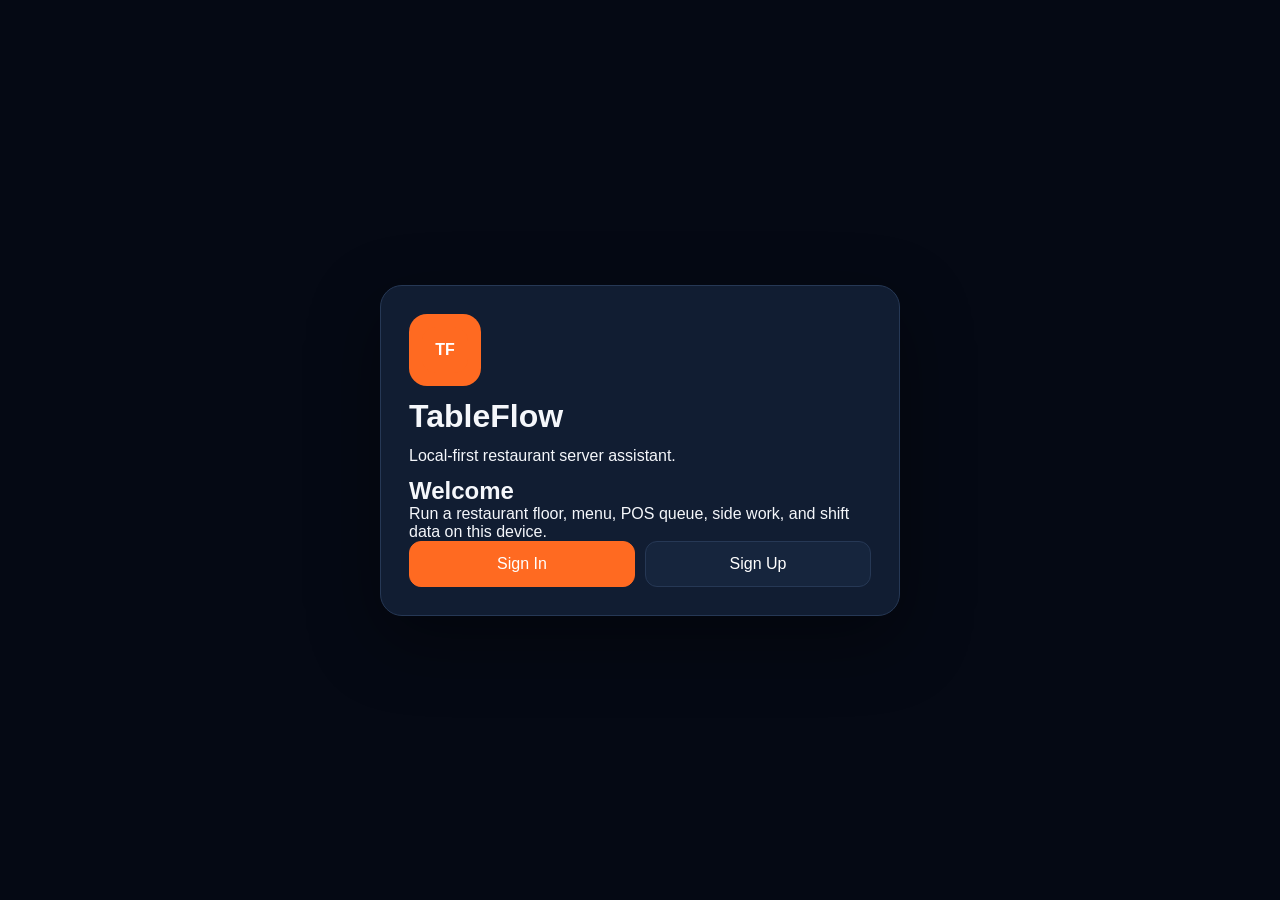
==== index.html @ a8541235 "Add files via upload" ====
<!DOCTYPE html>
<html lang="en">
<head>
  <meta charset="UTF-8" />
  <meta name="viewport" content="width=device-width, initial-scale=1.0" />

  <title>TableFlow</title>

  <link rel="stylesheet" href="style.css" />

  <!-- PWA / Installable App -->
  <link rel="manifest" href="manifest.json">
  <meta name="theme-color" content="#f97316">

  <!-- iPhone / iPad App Support -->
  <meta name="apple-mobile-web-app-capable" content="yes">
  <meta name="apple-mobile-web-app-status-bar-style" content="black-translucent">
  <meta name="apple-mobile-web-app-title" content="TableFlow">

  <!-- Better Touch Behavior -->
  <meta name="mobile-web-app-capable" content="yes">
  <meta name="format-detection" content="telephone=no">

  <!-- Optional -->
  <meta name="description" content="TableFlow Restaurant Server Assistant">
</head>

<body>

  <div class="loading-screen" id="loadingScreen">
    <div class="loading-card">
      <div class="brand-icon">TF</div>
      <h1>TableFlow</h1>
      <p id="loadingMessage">Loading your floor plan...</p>
      <div class="loader-bar"><span></span></div>
    </div>
  </div>

  <div class="auth-screen hidden" id="authScreen">
    <div class="auth-card">
      <div class="auth-brand" id="authBrandLogo">
        <div class="brand-icon">TF</div>
      </div>

      <h1 id="authAppName">TableFlow</h1>
      <p id="authSubtitle">Local-first restaurant server assistant.</p>

      <div id="authPanel"></div>
    </div>
  </div>

  <div class="lock-screen hidden" id="lockScreen">
    <div class="lock-card">
      <div class="brand-icon">TF</div>

      <h1>TableFlow</h1>
      <p id="lockMessage">Enter PIN</p>

      <input
        id="pinEntryInput"
        type="password"
        inputmode="numeric"
        maxlength="6"
        autocomplete="off"
      />

      <div class="pin-keypad" id="pinKeypad"></div>

      <button class="primary" id="unlockButton" type="button">
        Unlock
      </button>

      <button id="clearLocalDataButton" type="button">
        Forgot PIN / Clear Local Data
      </button>

      <p class="security-note">
        Local app protection only. This is not enterprise security.
      </p>
    </div>
  </div>

  <div class="app-shell hidden" id="appShell">

    <aside class="sidebar">

      <div class="brand">
        <div class="brand-icon" id="shellBrandLogo">TF</div>

        <div>
          <h1 id="shellAppName">TableFlow</h1>
          <p id="shellRestaurantName">Local Server Assistant</p>
        </div>
      </div>

      <nav class="nav-menu" aria-label="Primary navigation">
        <button class="nav-item active" data-view="home" type="button">Home</button>
        <button class="nav-item" data-view="floor" type="button">Floor</button>
        <button class="nav-item" data-view="menu" type="button">Menu</button>
        <button class="nav-item" data-view="menueditor" type="button">Menu Editor</button>
        <button class="nav-item" data-view="orders" type="button">Orders</button>
        <button class="nav-item" data-view="pos" type="button">POS Queue</button>
        <button class="nav-item" data-view="stations" type="button">Stations</button>
        <button class="nav-item" data-view="sidework" type="button">Side Work</button>
        <button class="nav-item" data-view="messages" type="button">Messages</button>
        <button class="nav-item" data-view="analytics" type="button">Analytics</button>
        <button class="nav-item" data-view="gm" type="button">General Manager</button>
        <button class="nav-item" data-view="profile" type="button">User Profile</button>
        <button class="nav-item" data-view="settings" type="button">Settings</button>
      </nav>
      <div class="station-card">
        <p id="profileSummary">Not logged in</p>
        <h3 id="storageStatus">Checking storage...</h3>
        <button id="saveNowButton" type="button">Save Now</button>
      </div>
    </aside>

    <main class="main-content">
      <header class="topbar">
        <div>
          <h2 id="viewTitle">Floor</h2>
          <p id="viewSubtitle">Tap a table to start service.</p>
        </div>
        <div class="topbar-actions">
          <span id="currentTime">--:--</span>
          <button class="icon-btn" id="editModeButton" type="button">Floor Editing</button>
          <button class="icon-btn alert-button" id="alertsButton" type="button">Alerts <span id="alertCount">0</span></button>
          <button class="icon-btn" id="messagesTopButton" type="button">Messages</button>
          <button class="icon-btn" data-view="profile" type="button">Profile</button>
        </div>
      </header>

      <div class="recovery-banner hidden" id="recoveryBanner"></div>

      <section class="workspace tablet-workspace">
        <div class="main-panel">
          <section class="view-panel active" id="homeView" data-panel="home">
            <div class="section-header">
              <h3>Home</h3>
              <p>Service Mode: what needs attention right now.</p>
            </div>
            <div id="homePanel"></div>
          </section>

          <section class="view-panel" id="floorView" data-panel="floor">
            <div class="service-toolbar">
              <button class="primary" id="quickSeatButton" type="button">Seat Party</button>
              <button class="primary" id="startTableButton" type="button">Start Table</button>
              <button id="openMenuButton" type="button">Open Menu</button>
              <button id="sendDrinksButton" type="button">Send Drink Round</button>
              <button id="guestCheckTopButton" type="button">Guest Check</button>
              <button id="openFloorEditorButton" type="button">Floor Editing</button>
            </div>
            <div class="mobile-floor-list" id="mobileFloorList"></div>
            <section class="floor-plan" id="floorPlan" aria-label="Restaurant floor plan">
              <div class="floor-canvas" id="floorCanvas"></div>
            </section>
          </section>

          <section class="view-panel" id="floorEditorView" data-panel="flooreditor">
            <div class="floor-editor-shell">
              <div class="floor-editor-toolbar">
                <button class="primary" id="backToFloorButton" type="button">Back to Floor</button>
                <button id="saveLayoutButton" type="button">Save Layout</button>
                <button id="undoLayoutButton" type="button">Undo</button>
                <button id="redoLayoutButton" type="button">Redo</button>
                <label class="switch-row"><input id="snapToggle" type="checkbox" checked /> Snap</label>
                <label class="switch-row"><input id="gridToggle" type="checkbox" checked /> Grid</label>
                <button id="zoomOutButton" type="button">Zoom -</button>
                <button id="resetZoomButton" type="button">Reset Zoom</button>
                <button id="zoomInButton" type="button">Zoom +</button>
                <button id="exportLayoutButton" type="button">Export Layout</button>
                <button id="importLayoutButton" type="button">Import Layout</button>
                <input id="layoutFileInput" type="file" accept=".json,application/json" hidden />
              </div>
              <div class="floor-editor-layout">
                <aside class="floor-palette">
                  <h3>Objects</h3>
                  <div id="floorObjectPalette"></div>
                </aside>
                <section class="floor-editor-canvas-wrap" id="floorEditorCanvasWrap">
                  <div class="floor-canvas editor-canvas" id="floorEditorCanvas"></div>
                </section>
                <aside class="floor-properties" id="floorPropertiesPanel">
                  <div class="empty-panel"><h3>Select Object</h3><p>Tap an object to edit its setup details.</p></div>
                </aside>
              </div>
              <div class="floor-editor-status" id="floorEditorStatus">Setup Mode - layout changes save locally.</div>
            </div>
          </section>

          <section class="view-panel" id="menuView" data-panel="menu">
            <div class="section-header">
              <h3>Menu</h3>
              <p>Full POS-style menu board. Open a Table Dashboard to order by seat.</p>
            </div>
            <div class="menu-service-bar">
              <label class="field wide"><span>Search menu</span><input id="menuSearchInput" placeholder="Search item, POS key, or modifier" /></label>
              <label class="field"><span>Subcategory</span><select id="menuSubcategoryFilter"><option value="">All subcategories</option></select></label>
            </div>
            <div class="menu-service-bar">
              <div class="selected-table-chip" id="selectedTableChip">Open a table dashboard to order.</div>
              <div class="seat-selector" id="menuSeatButtons"></div>
              <button id="noDrinkButton" type="button">No Drink</button>
            </div>
            <div class="menu-quick-sections" id="menuQuickSections"></div>
            <div class="category-tabs" id="categoryTabs"></div>
            <div class="menu-grid" id="menuGrid"></div>
          </section>

          <section class="view-panel" id="orderWorkspaceView" data-panel="orderworkspace">
            <div id="expandedOrderPanel"></div>
          </section>

          <section class="view-panel" id="tableDashboardView" data-panel="tabledashboard">
            <div id="tableDashboardPanel"></div>
          </section>

          <section class="view-panel" id="menuEditorView" data-panel="menueditor">
            <div class="section-header">
              <h3>Menu Editor</h3>
              <p>Diner-style demo menu. Replace with your store's real POS keys.</p>
            </div>
            <div class="settings-card menu-editor">
              <div class="menu-service-bar">
                <label class="field wide"><span>Search menu editor</span><input id="menuEditorSearchInput" placeholder="Search by item, category, or POS key" /></label>
                <label class="field"><span>Category filter</span><select id="menuEditorCategoryFilter"><option value="">All categories</option></select></label>
              </div>
              <div class="form-grid">
                <input id="menuEditingIdInput" type="hidden" />
                <label class="field"><span>POS key</span><input id="menuPosKeyInput" /></label>
                <label class="field"><span>Name</span><input id="menuNameInput" /></label>
                <label class="field"><span>Short name</span><input id="menuShortNameInput" /></label>
                <label class="field"><span>Category</span><select id="menuCategoryInput"></select></label>
                <label class="field"><span>Subcategory</span><input id="menuSubcategoryInput" /></label>
                <label class="field"><span>Price</span><input id="menuPriceInput" type="number" step="0.01" /></label>
                <label class="field"><span>Prep capability</span><input id="menuPrepCapabilityInput" /></label>
                <label class="field"><span>Prep station ID</span><input id="menuPrepStationInput" /></label>
                <input id="menuTableShareInput" type="checkbox" hidden />
                <label class="switch-row"><input id="menuPrepRequiredInput" type="checkbox" /> Requires prep station</label>
                <label class="field wide"><span>Modifiers, separated by |</span><input id="menuModifiersInput" /></label>
              </div>
              <div class="button-row">
                <button class="primary" id="addMenuItemButton" type="button">Save Menu Item</button>
                <button id="clearMenuFormButton" type="button">Clear Form</button>
                <button id="exportMenuJsonButton" type="button">Export Menu JSON</button>
                <button id="importMenuJsonButton" type="button">Import Menu JSON</button>
                <button id="exportMenuCsvButton" type="button">Export Menu CSV</button>
                <button id="importMenuCsvButton" type="button">Import Menu CSV</button>
                <button id="templateMenuCsvButton" type="button">Download Template CSV</button>
                <input id="menuFileInput" type="file" accept=".json,.csv,text/csv,application/json" hidden />
              </div>
              <div class="menu-editor-list" id="menuEditorList"></div>
            </div>
          </section>

          <section class="view-panel" id="ordersView" data-panel="orders">
            <div class="section-header">
              <h3>Orders</h3>
              <p>Only active tables are shown. Items are grouped by table and seat.</p>
            </div>
            <div class="cards-grid" id="ordersList"></div>
          </section>

          <section class="view-panel" id="posView" data-panel="pos">
            <div class="section-header">
              <h3>POS Queue</h3>
              <p>Items waiting to be entered into the physical POS.</p>
            </div>
            <div class="button-row">
              <button class="primary" id="copyPosQueueButton" type="button">Copy POS Queue Text</button>
            </div>
            <div class="pos-queue-list" id="posQueueList"></div>
          </section>

          <section class="view-panel" id="stationsView" data-panel="stations">
            <div class="section-header">
              <h3>Stations</h3>
              <p>Prep alerts and server sections.</p>
            </div>
            <div class="alert-list" id="notificationList"></div>
            <div class="cards-grid" id="stationsList"></div>
          </section>

          <section class="view-panel" id="sideWorkView" data-panel="sidework">
            <div class="section-header">
              <h3>Side Work</h3>
              <p>A calm checklist for what matters right now.</p>
            </div>
            <div id="sideWorkPanel"></div>
            <details class="settings-card sidework-setup">
              <summary>Side Work Setup</summary>
              <div class="form-grid">
                <label class="field"><span>Task title</span><input id="sideWorkTitleInput" /></label>
                <label class="field"><span>Station ID</span><input id="sideWorkStationIdInput" value="server-1" /></label>
                <label class="field"><span>Station name</span><input id="sideWorkStationNameInput" value="Station 1" /></label>
                <label class="field"><span>Role</span><input id="sideWorkRoleInput" value="Server" /></label>
                <label class="field"><span>Timing</span><select id="sideWorkTimingTypeInput">
                  <option value="shift_start">Shift start</option>
                  <option value="shift_middle">Shift middle</option>
                  <option value="pre_rush">Pre-rush</option>
                  <option value="post_rush">Post-rush</option>
                  <option value="before_shift_end">Before shift end</option>
                  <option value="relative">Relative</option>
                  <option value="fixed_time">Fixed time</option>
                  <option value="repeating">Repeating</option>
                </select></label>
                <label class="field"><span>Offset / repeat minutes</span><input id="sideWorkOffsetInput" type="number" value="60" /></label>
                <label class="field"><span>Due window minutes</span><input id="sideWorkWindowInput" type="number" value="30" /></label>
                <label class="field"><span>Priority</span><select id="sideWorkPriorityInput"><option>low</option><option selected>medium</option><option>high</option></select></label>
                <label class="field"><span>Category</span><input id="sideWorkCategoryInput" value="Running Side Work" /></label>
                <label class="field"><span>Estimated minutes</span><input id="sideWorkEstimateInput" type="number" value="5" /></label>
                <label class="field wide"><span>Description</span><textarea id="sideWorkDescriptionInput" rows="2"></textarea></label>
              </div>
              <div class="button-row">
                <button class="primary" id="addSideWorkTaskButton" type="button">Add Task</button>
                <button id="exportSideWorkJsonButton" type="button">Export Side Work JSON</button>
                <button id="importSideWorkJsonButton" type="button">Import Side Work JSON</button>
                <button id="exportSideWorkCsvButton" type="button">Export Side Work CSV</button>
                <button id="importSideWorkCsvButton" type="button">Import Side Work CSV</button>
                <button id="templateSideWorkCsvButton" type="button">Download Template CSV</button>
                <input id="sideWorkFileInput" type="file" accept=".json,.csv,text/csv,application/json" hidden />
              </div>
            </details>
          </section>

          <section class="view-panel" id="messagesView" data-panel="messages">
            <div class="section-header">
              <h3>Messages</h3>
              <p>Local in-app notes for roles, stations, and table help. No SMS yet.</p>
            </div>
            <div id="messagesPanel"></div>
          </section>

          <section class="view-panel" id="analyticsView" data-panel="analytics">
            <div class="section-header">
              <h3>Analytics</h3>
              <p>Local shift analytics from the event log.</p>
            </div>
            <div class="analytics-filter">
              <button class="filter active" data-analytics-range="shift" type="button">Current Shift</button>
              <button class="filter" data-analytics-range="today" type="button">Today</button>
              <button class="filter" data-analytics-range="7" type="button">Last 7 Days</button>
              <button class="filter" data-analytics-range="30" type="button">Last 30 Days</button>
              <button class="filter" data-analytics-range="all" type="button">All Data</button>
            </div>
            <div class="dashboard-stats" id="analyticsCards"></div>
            <div class="analytics-bars" id="analyticsBars"></div>
            <div class="button-row">
              <button id="exportAnalyticsJsonButton" type="button">Export Analytics JSON</button>
              <button id="exportAnalyticsCsvButton" type="button">Export Analytics CSV</button>
              <button id="clearAnalyticsButton" type="button">Clear Analytics</button>
            </div>
          </section>

          <section class="view-panel" id="settingsView" data-panel="settings">
            <div class="section-header">
              <h3>Settings</h3>
              <p>Local-only storage, notifications, theme, backup, and import/export.</p>
            </div>
            <div class="settings-grid">
              <div class="settings-card">
                <h4>App Settings</h4>
                <label class="switch-row"><input id="themeToggle" type="checkbox" /> Light mode</label>
                <label class="switch-row"><input id="notificationsToggle" type="checkbox" /> Enable notifications</label>
                <label class="switch-row"><input id="inAppAlertsToggle" type="checkbox" /> Enable in-app alerts</label>
                <label class="switch-row"><input id="pushNotificationsToggle" type="checkbox" /> Enable push/browser notifications</label>
                <label class="switch-row"><input id="voiceNotificationsToggle" type="checkbox" /> Narrate notifications</label>
                <label class="switch-row"><input id="chimeToggle" type="checkbox" /> Enable chime</label>
                <label class="switch-row"><input id="autosaveToggle" type="checkbox" /> Autosave</label>
                <label class="switch-row"><input id="compactNavToggle" type="checkbox" /> Compact tablet navigation</label>
                <label class="field"><span>Chime volume</span><input id="chimeVolume" type="range" min="0" max="1" step="0.05" /></label>
                <label class="field"><span>Voice style</span><select id="voiceModeInput"><option value="brief">Brief</option><option value="friendly">Friendly</option></select></label>
                <button id="testChimeButton" type="button">Test Chime</button>
                <button id="testNotificationButton" type="button">Test Notification</button>
                <p class="security-note" id="notificationSupportText">Notification support: checking...</p>
                <p>Version: <strong id="appVersionText"></strong></p>
                <p>Storage: <strong id="settingsStorageStatus"></strong></p>
              </div>
              <div class="settings-card">
                <h4>Account</h4>
                <p id="accountSettingsSummary">Local account</p>
                <div class="dev-command-box">
                  <label class="field">
                    <span>Developer command</span>
                    <input id="developerCommandInput" placeholder="role gm, role server, seed owner, login owner" />
                  </label>
                  <button class="primary" id="runDeveloperCommandButton" type="button">Run Command</button>
                  <p class="security-note">Local prototype helper. Use this when testing roles and permissions.</p>
                </div>
                <button id="logoutSettingsButton" type="button">Log Out</button>
              </div>
              <div class="settings-card">
                <h4>Restaurant Branding</h4>
                <div class="form-grid">
                  <label class="field"><span>Restaurant / store name</span><input id="brandingRestaurantNameInput" /></label>
                  <label class="field"><span>Store number</span><input id="brandingStoreNumberInput" /></label>
                  <label class="field"><span>App display name</span><input id="brandingAppNameInput" /></label>
                  <label class="field"><span>Primary color</span><input id="brandingPrimaryInput" type="color" /></label>
                  <label class="field"><span>Secondary color</span><input id="brandingSecondaryInput" type="color" /></label>
                  <label class="field"><span>Accent color</span><input id="brandingAccentInput" type="color" /></label>
                  <label class="field"><span>Background color</span><input id="brandingBgInput" type="color" /></label>
                  <label class="field"><span>Card color</span><input id="brandingCardInput" type="color" /></label>
                  <label class="field"><span>Button style</span><select id="brandingButtonStyleInput"><option value="rounded">Rounded</option><option value="square">Square</option><option value="pill">Pill</option></select></label>
                  <label class="switch-row"><input id="brandingGuestCheckLogoToggle" type="checkbox" /> Use logo on guest check</label>
                  <label class="switch-row"><input id="brandingLoginLogoToggle" type="checkbox" /> Use logo on login screen</label>
                </div>
                <div class="logo-preview" id="logoPreview"></div>
                <div class="button-row">
                  <button class="primary" id="saveBrandingButton" type="button">Save Branding</button>
                  <button id="uploadLogoButton" type="button">Upload Logo</button>
                  <button id="removeLogoButton" type="button">Remove Logo</button>
                  <input id="logoFileInput" type="file" accept="image/*" hidden />
                </div>
              </div>
              <div class="settings-card">
                <h4>Theme Presets</h4>
                <div class="theme-preset-grid" id="themePresetGrid"></div>
                <div class="button-row">
                  <button id="saveCustomThemeButton" type="button">Save Custom Theme</button>
                  <button id="resetThemeButton" type="button">Reset Theme</button>
                </div>
              </div>
              <div class="settings-card">
                <h4>PIN Access</h4>
                <p class="security-note">Local app protection only. This is not real enterprise security.</p>
                <label class="switch-row"><input id="pinEnabledToggle" type="checkbox" /> Enable PIN Lock</label>
                <label class="switch-row"><input id="pinRequireOpenToggle" type="checkbox" /> Require PIN on app open</label>
                <label class="switch-row"><input id="pinRequireAdminToggle" type="checkbox" /> Require PIN for manager/admin actions</label>
                <div class="form-grid">
                  <label class="field"><span>Create / Change PIN</span><input id="pinCreateInput" type="password" inputmode="numeric" maxlength="6" /></label>
                  <label class="field"><span>Confirm PIN</span><input id="pinConfirmInput" type="password" inputmode="numeric" maxlength="6" /></label>
                </div>
                <div class="button-row">
                  <button class="primary" id="savePinButton" type="button">Save PIN</button>
                  <button id="removePinButton" type="button">Remove PIN</button>
                </div>
              </div>
              <div class="settings-card">
                <h4>Side Work</h4>
                <label class="switch-row"><input id="sideWorkRemindersToggle" type="checkbox" /> Enable side work reminders</label>
                <label class="switch-row"><input id="sideWorkChimeToggle" type="checkbox" /> Chime for side work</label>
                <label class="field"><span>Reminder style</span><select id="sideWorkReminderStyleInput"><option value="gentle">Gentle</option><option value="normal">Normal</option><option value="manager">Manager Mode</option></select></label>
                <label class="field"><span>Default snooze minutes</span><input id="sideWorkSnoozeInput" type="number" min="5" max="60" value="15" /></label>
                <label class="field"><span>Max focus tasks</span><input id="sideWorkMaxFocusInput" type="number" min="1" max="3" value="3" /></label>
              </div>
              <div class="settings-card">
                <h4>Check Back Reminders</h4>
                <label class="switch-row"><input id="checkBackEnabledToggle" type="checkbox" /> Enable check back reminders</label>
                <label class="switch-row"><input id="checkBackSmartToggle" type="checkbox" /> Use simple smart timing</label>
                <label class="switch-row"><input id="checkBackChimeToggle" type="checkbox" /> Chime for check backs</label>
                <label class="switch-row"><input id="checkBackPulseToggle" type="checkbox" /> Pulse table on floor</label>
                <label class="field"><span>First check back minutes</span><input id="firstCheckInput" type="number" min="1" max="5" /></label>
                <label class="field"><span>Refill check minutes</span><input id="refillCheckInput" type="number" min="5" max="15" /></label>
                <label class="field"><span>Second check minutes</span><input id="secondCheckInput" type="number" min="10" max="25" /></label>
                <label class="field"><span>Dessert/check suggestion minutes</span><input id="dessertSuggestInput" type="number" min="18" max="40" /></label>
              </div>
              <div class="settings-card">
                <h4>Service Workflow</h4>
                <label class="switch-row"><input id="quickDrinkDeliveryToggle" type="checkbox" /> Enable Quick Drink Delivery</label>
                <label class="switch-row"><input id="skipDrinkDeliveryConfirmToggle" type="checkbox" /> Skip confirmation for Deliver All Drinks</label>
                <label class="switch-row"><input id="orderReminderAfterDrinksToggle" type="checkbox" /> Suggest order check after drinks delivered</label>
                <label class="field"><span>Order check minutes after drinks</span><input id="orderReminderAfterDrinksInput" type="number" min="1" max="20" value="4" /></label>
                <p class="security-note">Batch delivery only affects drink items. Food stays untouched.</p>
              </div>
              <div class="settings-card">
                <h4>Data Tools</h4>
                <div class="button-row">
                  <button class="primary" id="exportAllButton" type="button">Export All Data</button>
                  <button id="importAllButton" type="button">Import All Data</button>
                  <button id="exportRestaurantButton" type="button">Export Restaurant Data</button>
                  <button id="exportBrandingButton" type="button">Export Branding</button>
                  <button id="importBrandingButton" type="button">Import Branding</button>
                  <input id="importAllInput" type="file" accept=".json,application/json" hidden />
                  <input id="importBrandingInput" type="file" accept=".json,application/json" hidden />
                  <button id="clearShiftButton" type="button">Clear Current Shift Only</button>
                  <button id="resetDemoButton" type="button">Reset Demo Data</button>
                </div>
              </div>
              <div class="settings-card">
                <h4>Developer / Tester</h4>
                <label class="switch-row"><input id="developerModeToggle" type="checkbox" /> Enable Developer Tools</label>
                <label class="switch-row"><input id="testerToggleSetting" type="checkbox" /> Show Tester Toggle</label>
                <label class="switch-row"><input id="debugLogsToggle" type="checkbox" /> Enable Debug Logs</label>
                <div class="button-row">
                  <button id="openDevToolsButton" type="button">Open Developer Tools</button>
                  <button id="exportDebugReportButton" type="button">Export Debug Report</button>
                </div>
              </div>
            </div>
          </section>

          <section class="view-panel" id="developerView" data-panel="developer">
            <div class="section-header">
              <h3>Developer Tools</h3>
              <p>Temporary local tester for layouts, mock data, storage, and performance.</p>
            </div>
            <div id="developerPanel"></div>
          </section>

          <section class="view-panel" id="gmView" data-panel="gm">
            <div class="section-header">
              <h3>General Manager</h3>
              <p>Setup tools for restaurant configuration. This page stays separate from active service.</p>
            </div>
            <div id="gmPanel"></div>
          </section>

          <section class="view-panel" id="profileView" data-panel="profile">
            <div class="section-header">
              <h3>User Profile</h3>
              <p>Mock local shift login. No backend or real authentication.</p>
            </div>
            <div id="profilePanel"></div>
          </section>
        </div>

      </section>
    </main>
  </div>

  <nav class="bottom-nav tablet-nav" aria-label="Tablet POS navigation">
    <button class="active" data-view="home" type="button">Home</button>
    <button data-view="floor" type="button">Floor</button>
    <button data-view="pos" type="button">POS</button>
    <button data-view="orders" type="button">Orders</button>
    <button data-view="sidework" type="button">Side Work</button>
    <button data-view="messages" type="button">Messages</button>
    <button data-view="gm" type="button">GM</button>
    <button data-view="settings" type="button">Settings</button>
  </nav>

  <button class="mobile-nav-toggle" id="mobileNavToggle" type="button" aria-label="Open navigation">
    <span></span><span></span><span></span>
  </button>
  <div class="mobile-nav-backdrop hidden" id="mobileNavBackdrop"></div>
  <aside class="mobile-nav-drawer hidden" id="mobileNavDrawer" aria-label="Mobile navigation">
    <div class="brand">
      <div class="brand-icon">TF</div>
      <div>
        <h1>TableFlow</h1>
        <p>Service Navigation</p>
      </div>
    </div>
    <nav class="nav-menu" id="mobileNavMenu">
      <button class="nav-item active" data-view="home" type="button">Home</button>
      <button class="nav-item" data-view="floor" type="button">Floor</button>
      <button class="nav-item" data-view="pos" type="button">POS Queue</button>
      <button class="nav-item" data-view="orders" type="button">Orders</button>
      <button class="nav-item" data-view="sidework" type="button">Side Work</button>
      <button class="nav-item" data-view="messages" type="button">Messages</button>
      <button class="nav-item" data-view="gm" type="button">General Manager</button>
      <button class="nav-item" data-view="settings" type="button">Settings</button>
      <button class="nav-item" data-view="profile" type="button">Profile</button>
    </nav>
  </aside>

  <button class="tester-toggle hidden" id="testerToggleButton" type="button">Tester</button>
  <aside class="tester-panel hidden" id="testerPanel"></aside>

  <script src="menu-config.js"></script>
  <script src="data/dennys-7614-menu.js"></script>
  <script src="data/default-menu.js"></script>
  <script src="troubleshoot.js"></script>
  <script src="script.js"></script>
</body>
</html>
---- style.css ----
:root {
  --bg: #050914;
  --panel: #0d172a;
  --panel-2: #111d32;
  --line: #263855;
  --text: #f5f7fb;
  --muted: #91a2bd;
  --primary: #ff6a21;
  --danger: #d64545;
  --green: #1f7a43;
  --yellow: #b98918;
  --blue: #1d67a8;
  --orange: #c75d17;
  --purple: #7137b8;
  --violet: #9b4fd1;
  --pink: #bf4081;
  --gray: #4b5668;
  --red: #9c2d2d;
}

body.light-mode {
  --bg: #edf1f5;
  --panel: #ffffff;
  --panel-2: #f4f7fb;
  --line: #ccd6e3;
  --text: #122033;
  --muted: #52657c;
}

* { box-sizing: border-box; }
html, body { min-height: 100%; }
body {
  margin: 0;
  font-family: Arial, sans-serif;
  background: var(--bg);
  color: var(--text);
}
button, input, select, textarea { font: inherit; }
button {
  min-height: 46px;
  border: 1px solid var(--line);
  border-radius: 12px;
  background: #16253d;
  color: #fff;
  padding: 10px 12px;
  cursor: pointer;
}
body.light-mode button { background: #e9eef6; color: var(--text); }
button:hover { border-color: var(--primary); }
button:disabled {
  cursor: not-allowed;
  opacity: .48;
  box-shadow: none;
}
body.button-square button,
body.button-square input,
body.button-square select,
body.button-square textarea,
body.button-square .settings-card,
body.button-square .modal-card { border-radius: 6px; }
body.button-pill button { border-radius: 999px; }
input, select, textarea {
  width: 100%;
  border: 1px solid var(--line);
  border-radius: 12px;
  background: var(--panel-2);
  color: var(--text);
  padding: 11px 12px;
}
.primary { border-color: var(--primary); background: var(--primary); color: #fff; }
.hidden { display: none !important; }

.loading-screen,
.lock-screen,
.auth-screen {
  position: fixed;
  inset: 0;
  z-index: 100;
  display: grid;
  place-items: center;
  background: var(--bg);
  transition: opacity .3s ease;
}
.loading-screen.fade-out { opacity: 0; }
.loading-card,
.lock-card,
.auth-card {
  width: min(360px, calc(100vw - 40px));
  border: 1px solid var(--line);
  border-radius: 22px;
  background: var(--panel);
  padding: 28px;
  text-align: center;
  box-shadow: 0 24px 70px rgba(0,0,0,.4);
}

.troubleshoot-panel {
  width: min(92vw, 560px);
  margin: 0 auto;
  padding: 28px;
  border: 1px solid rgba(255, 255, 255, 0.14);
  border-radius: 18px;
  background: rgba(12, 18, 32, 0.96);
  box-shadow: 0 24px 80px rgba(0, 0, 0, 0.35);
  color: #f8fafc;
  text-align: left;
}

.troubleshoot-panel h1 {
  margin: 12px 0 8px;
  font-size: 1.8rem;
}

.troubleshoot-panel p {
  color: #cbd5e1;
  line-height: 1.55;
}

.troubleshoot-note {
  font-size: 0.95rem;
}

.troubleshoot-actions {
  display: grid;
  gap: 10px;
  margin: 18px 0;
}

.troubleshoot-actions button {
  min-height: 52px;
  border: 1px solid rgba(255, 255, 255, 0.16);
  border-radius: 12px;
  background: rgba(255, 255, 255, 0.08);
  color: #f8fafc;
  font: inherit;
  font-weight: 800;
  cursor: pointer;
}

.troubleshoot-actions .primary {
  border-color: transparent;
  background: #ff6a21;
  color: #160b04;
}

.troubleshoot-details {
  border-top: 1px solid rgba(255, 255, 255, 0.12);
  padding-top: 12px;
  color: #cbd5e1;
}

.troubleshoot-details summary {
  min-height: 44px;
  cursor: pointer;
  font-weight: 800;
}

.troubleshoot-details pre {
  max-height: 180px;
  overflow: auto;
  padding: 12px;
  border-radius: 10px;
  background: rgba(0, 0, 0, 0.25);
  white-space: pre-wrap;
}
.auth-screen { z-index: 105; }
.auth-card {
  width: min(520px, calc(100vw - 28px));
  display: grid;
  gap: 12px;
  text-align: left;
}
.auth-card h1, .auth-card h2, .auth-card p { margin: 0; }
.auth-brand {
  display: inline-grid;
  place-items: center;
  width: 72px;
  height: 72px;
  overflow: hidden;
  border-radius: 18px;
  background: var(--primary);
}
.auth-brand img,
.brand-icon img,
.logo-preview img,
.guest-check-logo img {
  width: 100%;
  height: 100%;
  object-fit: contain;
}
.auth-actions button { flex: 1; }
.lock-screen { z-index: 110; }
.lock-card { display: grid; gap: 12px; }
.pin-keypad {
  display: grid;
  grid-template-columns: repeat(3, 1fr);
  gap: 8px;
}
.pin-keypad button { font-size: 20px; font-weight: 700; }
.security-note { color: var(--muted); font-size: 13px; }
.brand-icon {
  display: inline-grid;
  place-items: center;
  width: 46px;
  height: 46px;
  border-radius: 14px;
  background: var(--primary);
  color: #fff;
  font-weight: 700;
  overflow: hidden;
}
.loader-bar {
  height: 8px;
  overflow: hidden;
  border-radius: 999px;
  background: var(--panel-2);
}
.loader-bar span {
  display: block;
  width: 40%;
  height: 100%;
  border-radius: inherit;
  background: var(--primary);
  animation: loadslide 1.1s infinite ease-in-out;
}
@keyframes loadslide {
  0% { transform: translateX(-100%); }
  100% { transform: translateX(260%); }
}

.app-shell {
  display: grid;
  grid-template-columns: 1fr;
  min-height: 100vh;
}
.sidebar {
  display: none;
  flex-direction: column;
  gap: 22px;
  border-right: 1px solid var(--line);
  background: #080f1f;
  padding: 20px;
}
body.light-mode .sidebar { background: #ffffff; }
.brand { display: flex; align-items: center; gap: 12px; }
.brand h1, .brand p { margin: 0; }
.brand p, .topbar p, .section-header p, .field span, .object-meta, .object-status { color: var(--muted); }
.nav-menu { display: grid; gap: 8px; }
.nav-item { text-align: left; background: transparent; color: var(--muted); }
.nav-item.active, .nav-item:hover, .bottom-nav button.active { background: #12233d; color: #fff; }
body.light-mode .nav-item.active, body.light-mode .bottom-nav button.active { background: #dfe8f4; color: var(--text); }
body.nav-compact .bottom-nav {
  width: min(520px, calc(100vw - 24px));
}
body.nav-compact .bottom-nav button {
  min-width: 64px;
  min-height: 48px;
  padding: 6px 8px;
  font-size: 11px;
}
.station-card, .settings-card, .order-card, .station-summary, .alert-card, .pos-queue-card, .profile-card-local {
  border: 1px solid var(--line);
  border-radius: 16px;
  background: var(--panel);
  padding: 16px;
}
.station-card p, .station-card h3 { margin: 0 0 8px; }
.profile-avatar {
  display: grid;
  place-items: center;
  width: 58px;
  height: 58px;
  border-radius: 50%;
  color: #fff;
  font-weight: 700;
  font-size: 20px;
}

.main-content { min-width: 0; padding: 18px 18px 96px; overflow: hidden; }
.topbar {
  display: flex;
  align-items: center;
  justify-content: space-between;
  gap: 16px;
  margin-bottom: 14px;
}
.topbar h2 { margin: 0; font-size: 24px; }
.topbar p { margin: 4px 0 0; }
.topbar-actions, .button-row, .service-toolbar, .editor-toolbar, .menu-service-bar, .analytics-filter {
  display: flex;
  align-items: center;
  gap: 10px;
  flex-wrap: wrap;
}
.alert-button span {
  display: inline-grid;
  place-items: center;
  min-width: 24px;
  height: 24px;
  margin-left: 4px;
  border-radius: 999px;
  background: var(--primary);
}
.recovery-banner {
  border: 1px solid #9a6c18;
  border-radius: 14px;
  background: #3a2a12;
  color: #ffd996;
  padding: 12px;
  margin-bottom: 12px;
}
.workspace {
  display: grid;
  grid-template-columns: minmax(0, 1fr);
  gap: 18px;
}
.tablet-workspace { max-width: 1500px; margin: 0 auto; }
.main-panel { min-width: 0; display: grid; gap: 16px; }
.view-panel { display: none; }
.view-panel.active { display: block; }
.section-header { margin-bottom: 14px; }
.section-header h3, .section-header p { margin: 0 0 4px; }

.service-toolbar, .editor-toolbar {
  border: 1px solid var(--line);
  border-radius: 16px;
  background: var(--panel);
  padding: 12px;
  margin-bottom: 12px;
}
.editor-toolbar { display: none; }
.editor-toolbar.visible { display: flex; }
.switch-row {
  display: flex;
  align-items: center;
  gap: 8px;
  min-height: 44px;
}
.switch-row input { width: 20px; height: 20px; accent-color: var(--primary); }

.floor-plan {
  height: calc(100vh - 210px);
  min-height: 560px;
  overflow: auto;
  position: relative;
  border: 1px solid var(--line);
  border-radius: 20px;
  background:
    linear-gradient(rgba(255,255,255,.04) 1px, transparent 1px),
    linear-gradient(90deg, rgba(255,255,255,.04) 1px, transparent 1px),
    #0a1222;
  background-size: 32px 32px;
}
.mobile-floor-list {
  display: none;
  gap: 14px;
}
.mobile-floor-section {
  display: grid;
  gap: 10px;
  margin-bottom: 14px;
}
.mobile-floor-section h4 { margin: 0; }
.mobile-floor-cards {
  display: grid;
  gap: 10px;
}
.mobile-table-card {
  display: grid;
  gap: 4px;
  min-height: 96px;
  color: #fff;
  text-align: left;
}
.mobile-table-card span,
.mobile-table-card small { color: rgba(255,255,255,.88); }
.mobile-table-card.needs-attention {
  box-shadow: 0 0 0 3px rgba(255, 106, 33, .26);
}
.floor-editor-shell {
  display: grid;
  gap: 12px;
}
.floor-editor-toolbar,
.floor-editor-status {
  display: flex;
  align-items: center;
  gap: 8px;
  flex-wrap: wrap;
  border: 1px solid var(--line);
  border-radius: 16px;
  background: var(--panel);
  padding: 12px;
}
.floor-editor-layout {
  display: grid;
  grid-template-columns: 220px minmax(0, 1fr) 320px;
  gap: 12px;
  min-height: 680px;
}
.floor-palette,
.floor-properties {
  border: 1px solid var(--line);
  border-radius: 18px;
  background: var(--panel);
  padding: 14px;
  overflow: auto;
}
.floor-palette h3,
.floor-properties h3 { margin: 0 0 12px; }
.floor-palette details {
  border-top: 1px solid var(--line);
  padding: 8px 0;
}
.floor-palette summary {
  min-height: 36px;
  cursor: pointer;
  font-weight: 700;
}
.floor-palette button {
  width: 100%;
  margin: 4px 0;
  text-align: left;
  min-height: 42px;
}
.floor-editor-canvas-wrap {
  overflow: auto;
  border: 1px solid var(--line);
  border-radius: 20px;
  background:
    linear-gradient(rgba(255,255,255,.05) 1px, transparent 1px),
    linear-gradient(90deg, rgba(255,255,255,.05) 1px, transparent 1px),
    #0a1222;
  background-size: 32px 32px;
}
.floor-editor-canvas-wrap.grid-hidden { background: #0a1222; }
.editor-canvas {
  width: 1100px;
  height: 760px;
}
.editor-object::after {
  content: "";
  position: absolute;
  right: -7px;
  bottom: -7px;
  width: 12px;
  height: 12px;
  border-radius: 3px;
  background: var(--primary);
  opacity: .9;
}
.floor-plan.snap-off { background: #0a1222; }
.floor-canvas { position: relative; width: 980px; height: 680px; }
.layout-object {
  position: absolute;
  display: grid;
  place-items: center;
  border: 2px solid rgba(255,255,255,.18);
  border-radius: 14px;
  color: #fff;
  text-align: center;
  box-shadow: 0 12px 26px rgba(0,0,0,.28);
  user-select: none;
  touch-action: none;
}
.layout-object.selected { outline: 3px solid var(--primary); outline-offset: 3px; }
.object-inner { display: grid; gap: 3px; padding: 8px; pointer-events: none; line-height: 1.15; }
.object-name { font-weight: 700; font-size: 14px; }
.object-status, .object-meta { font-size: 11px; color: #d7e1f0; }
.object-badge {
  justify-self: center;
  border-radius: 999px;
  background: rgba(255,255,255,.18);
  color: #fff;
  padding: 3px 7px;
  font-size: 10px;
  font-weight: 700;
}
.object-station { background: #23435f; border-style: dashed; }
.booth-4, .booth-2, .half-booth, .corner-booth { border-radius: 20px 20px 10px 10px; }
.round-booth-5, .bar-seat { border-radius: 999px; }
.status-open, .status-reset { background: var(--green); }
.status-seated, .status-greeted { background: var(--yellow); }
.status-drinks-ordered, .status-drinks-served { background: var(--blue); }
.status-apps-fired { background: var(--orange); }
.status-order-taken, .status-order-sent { background: var(--purple); }
.status-waiting-for-food { background: linear-gradient(135deg, var(--purple), var(--blue)); }
.status-food-running, .status-check-back, .status-check-back-done { background: var(--violet); }
.status-check-back-due, .status-refill-check-due { background: linear-gradient(135deg, var(--orange), var(--yellow)); }
.status-check-back-overdue { background: linear-gradient(135deg, var(--red), var(--orange)); }
.status-check-dropped { background: var(--pink); }
.status-paid { background: var(--gray); }
.status-pre-bus, .status-bus-needed { background: var(--red); }

.table-selector-grid {
  display: grid;
  grid-template-columns: repeat(auto-fit, minmax(130px, 1fr));
  gap: 10px;
}
.table-select-tile {
  display: grid;
  gap: 4px;
  min-height: 92px;
  color: #fff;
  text-align: left;
}
.table-select-tile span,
.table-select-tile small { color: rgba(255,255,255,.86); }
.selected-table-chip {
  align-self: stretch;
  display: grid;
  place-items: center;
  min-height: 52px;
  border: 1px solid var(--line);
  border-radius: 14px;
  background: var(--panel-2);
  padding: 10px 14px;
  font-weight: 700;
}
.seat-selector {
  display: flex;
  gap: 8px;
  flex-wrap: wrap;
}
.seat-selector button {
  min-width: 86px;
}
.seat-selector button.active {
  border-color: var(--primary);
  box-shadow: 0 0 0 3px rgba(255,106,33,.22);
}
.order-ticket {
  border: 1px solid var(--line);
  border-radius: 18px;
  background: var(--panel);
  padding: 18px;
}
.order-ticket-header {
  display: flex;
  align-items: flex-start;
  justify-content: space-between;
  gap: 16px;
  border-bottom: 1px solid var(--line);
  padding-bottom: 12px;
  margin-bottom: 12px;
}
.order-ticket-header h2,
.order-ticket-header p { margin: 0 0 4px; }
.status-timeline {
  display: flex;
  flex-wrap: wrap;
  gap: 8px;
  margin: 12px 0;
}
.status-chip {
  border: 1px solid var(--line);
  border-radius: 999px;
  background: var(--panel-2);
  padding: 7px 10px;
  color: var(--text);
}
.status-chip.mini {
  display: inline-block;
  padding: 3px 8px;
  font-size: 11px;
}
.delivered-chip {
  border-color: var(--green);
  background: rgba(31, 122, 67, .24);
  color: #bff3cf;
}
.drink-round-card {
  border-color: var(--blue);
  background: rgba(29, 103, 168, .16);
}
.empty-panel { display: grid; height: 100%; place-content: center; text-align: center; color: var(--muted); }
.panel-header {
  display: flex;
  justify-content: space-between;
  gap: 14px;
  border-bottom: 1px solid var(--line);
  padding-bottom: 14px;
  margin-bottom: 14px;
}
.panel-header h2, .panel-header p { margin: 0 0 4px; }
.field { display: grid; gap: 6px; margin-bottom: 12px; }
.form-grid, .settings-grid {
  display: grid;
  grid-template-columns: repeat(auto-fit, minmax(240px, 1fr));
  gap: 12px;
}
.field.wide { grid-column: 1 / -1; }
.panel-actions {
  display: grid;
  grid-template-columns: 1fr 1fr;
  gap: 10px;
  margin: 12px 0;
}
.panel-actions.three { grid-template-columns: repeat(3, 1fr); }
.seat-picker {
  display: grid;
  grid-template-columns: repeat(4, 1fr);
  gap: 8px;
}
.seat-picker button { display: grid; gap: 3px; background: var(--panel-2); color: var(--text); }
.seat-picker button.active { border-color: var(--primary); box-shadow: 0 0 0 2px rgba(255,106,33,.25); }
.seat-picker span { color: var(--muted); font-size: 12px; }
.panel-section-title { margin: 18px 0 10px; }

.category-tabs { display: flex; gap: 8px; overflow-x: auto; padding-bottom: 8px; }
.filter {
  min-height: 40px;
  border-radius: 999px;
  background: var(--panel);
  color: var(--text);
  white-space: nowrap;
}
.filter.active { border-color: var(--primary); background: var(--primary); color: #fff; }
.menu-service-bar {
  border: 1px solid var(--line);
  border-radius: 16px;
  background: var(--panel);
  padding: 12px;
  margin-bottom: 12px;
}
.menu-service-bar .field { min-width: 180px; margin: 0; }
.menu-grid, .cards-grid, .pos-queue-list {
  display: grid;
  grid-template-columns: repeat(auto-fit, minmax(220px, 1fr));
  gap: 12px;
}
.menu-item-card {
  display: grid;
  gap: 6px;
  min-height: 98px;
  text-align: left;
  background: var(--panel);
  color: var(--text);
}
.menu-item-card span, .menu-item-card small { color: var(--muted); }
.menu-editor { margin-top: 16px; }
.menu-editor summary { cursor: pointer; min-height: 44px; font-weight: 700; }
.menu-editor-list { display: grid; gap: 8px; margin-top: 12px; }
.menu-editor-row {
  display: grid;
  grid-template-columns: 120px 1fr auto;
  gap: 8px;
  align-items: center;
  border-top: 1px solid var(--line);
  padding-top: 8px;
}
.button-row.compact button { min-height: 36px; padding: 7px 10px; }
.menu-quick-sections {
  display: grid;
  gap: 8px;
  margin: 10px 0;
}
.quick-menu-section {
  border: 1px solid var(--line);
  border-radius: 14px;
  background: var(--panel);
  padding: 10px;
}
.quick-menu-section summary {
  min-height: 34px;
  cursor: pointer;
  font-weight: 700;
}
.quick-menu-row {
  display: flex;
  flex-wrap: wrap;
  gap: 8px;
}
.quick-menu-row button { min-height: 36px; padding: 7px 10px; }
.logo-preview {
  display: grid;
  place-items: center;
  width: 120px;
  height: 86px;
  overflow: hidden;
  border: 1px dashed var(--line);
  border-radius: 14px;
  background: var(--panel-2);
  margin: 10px 0;
}
.logo-preview p { color: var(--muted); text-align: center; padding: 8px; }
.theme-preset-grid {
  display: grid;
  grid-template-columns: repeat(auto-fit, minmax(150px, 1fr));
  gap: 10px;
}
.theme-preset {
  display: grid;
  gap: 8px;
  border: 1px solid var(--line);
  border-radius: 14px;
  background: var(--panel-2);
  padding: 10px;
}
.theme-swatch {
  display: flex;
  align-items: end;
  gap: 6px;
  height: 54px;
  border-radius: 10px;
  padding: 8px;
}
.theme-swatch span {
  display: block;
  width: 28px;
  height: 28px;
  border: 1px solid rgba(255,255,255,.35);
  border-radius: 999px;
}
.guest-check-logo {
  display: grid;
  place-items: center;
  width: 100px;
  height: 62px;
  margin: 4px auto 8px;
}

.order-card, .pos-queue-card, .alert-card { display: grid; gap: 8px; }
.order-card h4, .pos-queue-card h4, .alert-card h4, .station-summary h4 { margin: 0; }
.order-card p, .pos-queue-card p, .alert-card p, .station-summary p { margin: 0; color: var(--muted); }
.seat-order-group { border-top: 1px solid var(--line); padding-top: 10px; }
.seat-order-group h4 { margin: 0 0 8px; color: #ffc59f; }
.seat-order-group ul { margin: 0; padding-left: 18px; }
.seat-order-group li { margin-bottom: 7px; }
.seat-order-group small { display: block; color: var(--muted); }
.order-line {
  display: grid;
  gap: 8px;
  border-bottom: 1px solid var(--line);
  padding: 10px 0;
}
.order-line-main {
  display: flex;
  justify-content: space-between;
  gap: 10px;
}
.order-line-actions {
  display: flex;
  flex-wrap: wrap;
  gap: 8px;
}
.order-line-actions button {
  min-height: 38px;
  padding: 7px 10px;
}
.inline-editor {
  display: grid;
  gap: 10px;
  border: 1px solid var(--line);
  border-radius: 12px;
  background: var(--panel-2);
  padding: 10px;
}
.modifier-pills, .move-pills {
  display: flex;
  flex-wrap: wrap;
  gap: 8px;
}
.modifier-pills label, .move-pills button {
  border: 1px solid var(--line);
  border-radius: 999px;
  background: var(--panel);
  padding: 8px 10px;
}
.modifier-pills input { width: auto; margin-right: 6px; }
.priority-1 { border-left: 5px solid var(--orange); }
.priority-2 { border-left: 5px solid var(--blue); }
.pos-status-added-to-main-pos,
.pos-status-rung-in { background: rgba(185, 137, 24, .18); border-color: #b98918; }
.pos-status-waiting-for-food { background: rgba(61, 75, 168, .2); border-color: #5969d6; }
.pos-status-food-ready { background: rgba(199, 93, 23, .2); border-color: var(--orange); }
.pos-status-delivered,
.pos-status-completed { background: rgba(31, 122, 67, .2); border-color: var(--green); }
.pos-status-cancelled-removed { background: rgba(90, 98, 111, .22); border-color: var(--red); }
.pos-queue-card.delivered,
.order-line.delivered {
  opacity: .62;
}
.pos-queue-card.delivered h4,
.pos-queue-card.delivered p,
.order-line.delivered strong {
  text-decoration: line-through;
}
.order-line.cancelled {
  opacity: .58;
  background: rgba(90, 98, 111, .18);
}
.order-line.cancelled strong {
  text-decoration: line-through;
}
.alert-actions { display: flex; gap: 8px; flex-wrap: wrap; }

.checkback-pulse {
  animation: checkbackPulse 1.8s ease-in-out infinite;
}
@keyframes checkbackPulse {
  0%, 100% { box-shadow: 0 12px 26px rgba(0,0,0,.28), 0 0 0 0 rgba(255, 180, 80, .45); }
  50% { box-shadow: 0 12px 26px rgba(0,0,0,.28), 0 0 0 8px rgba(255, 180, 80, .08); }
}
.checkback-panel {
  display: grid;
  gap: 8px;
  border: 1px solid #d7892a;
  border-radius: 14px;
  background: rgba(199, 93, 23, .16);
  padding: 12px;
  margin: 12px 0;
}
.checkback-panel.overdue {
  border-color: var(--red);
  background: rgba(156, 45, 45, .18);
}
.checkback-panel h3, .checkback-panel p { margin: 0; }

.sidework-grid {
  display: grid;
  grid-template-columns: minmax(260px, .9fr) minmax(320px, 1.3fr);
  gap: 12px;
}
.sidework-card {
  border: 1px solid var(--line);
  border-radius: 16px;
  background: var(--panel);
  padding: 16px;
}
.sidework-card summary {
  min-height: 44px;
  cursor: pointer;
  font-weight: 700;
}
.focus-card { grid-row: span 2; }
.sidework-card h4, .sidework-card p { margin: 0 0 8px; }
.muted, .empty-soft { color: var(--muted); }
.progress-track {
  height: 12px;
  overflow: hidden;
  border-radius: 999px;
  background: var(--panel-2);
  margin: 10px 0;
}
.progress-track span {
  display: block;
  height: 100%;
  border-radius: inherit;
  background: var(--primary);
}
.sidework-task {
  display: grid;
  gap: 10px;
  border: 1px solid var(--line);
  border-radius: 14px;
  background: var(--panel-2);
  padding: 12px;
  margin: 10px 0;
}
.sidework-task p, .sidework-task small { color: var(--muted); }
.sidework-actions {
  display: flex;
  flex-wrap: wrap;
  gap: 8px;
}
.sidework-actions button {
  min-height: 38px;
  padding: 7px 10px;
}
.status-pill {
  justify-self: start;
  border: 1px solid var(--line);
  border-radius: 999px;
  padding: 5px 10px;
  color: #fff;
  background: var(--gray);
}
.sidework-suggested-now { border-color: var(--orange); background: rgba(199,93,23,.16); }
.sidework-in-progress { border-color: var(--blue); background: rgba(29,103,168,.16); }
.sidework-done { border-color: var(--green); opacity: .72; }
.sidework-done strong { text-decoration: line-through; }
.sidework-skipped { border-color: var(--red); opacity: .68; }
.sidework-needs-help { border-color: var(--red); background: rgba(156,45,45,.18); }
.sidework-setup { margin-top: 16px; }

.dashboard-stats {
  display: grid;
  grid-template-columns: repeat(auto-fit, minmax(150px, 1fr));
  gap: 12px;
}
.home-hero,
.table-dashboard-header {
  display: flex;
  align-items: center;
  justify-content: space-between;
  gap: 16px;
  border: 1px solid var(--line);
  border-radius: 18px;
  background: var(--panel);
  padding: 18px;
  margin-bottom: 14px;
}
.home-hero h2,
.home-hero p,
.table-dashboard-header h2,
.table-dashboard-header p { margin: 0 0 4px; }
.home-table-card.needs-attention {
  border-color: var(--orange);
  box-shadow: 0 0 0 3px rgba(199, 93, 23, .14);
}
.floor-picker-grid {
  display: grid;
  grid-template-columns: repeat(auto-fit, minmax(140px, 1fr));
  gap: 10px;
  max-height: 62vh;
  overflow: auto;
}
.floor-picker-tile {
  display: grid;
  gap: 5px;
  min-height: 108px;
  color: #fff;
  text-align: left;
}
.floor-picker-tile span,
.floor-picker-tile small { color: rgba(255,255,255,.88); }
.section-table-grid {
  display: grid;
  grid-template-columns: repeat(auto-fit, minmax(128px, 1fr));
  gap: 10px;
  margin: 12px 0;
}
.section-table-grid button {
  display: grid;
  gap: 4px;
  min-height: 76px;
  text-align: left;
}
.section-table-grid button.active {
  border-color: var(--primary);
  background: rgba(255,106,33,.18);
  box-shadow: 0 0 0 3px rgba(255,106,33,.16);
}
.section-table-grid span {
  color: var(--muted);
  font-size: 12px;
}
.disabled-tile {
  opacity: .44;
  filter: grayscale(.55);
}
.party-size-grid {
  display: grid;
  grid-template-columns: repeat(5, minmax(58px, 1fr));
  gap: 10px;
  margin: 16px 0;
}
.party-size-grid button {
  min-height: 66px;
  font-size: 22px;
  font-weight: 700;
}
.party-size-grid button.active,
.dashboard-seat-strip button.active {
  border-color: var(--primary);
  box-shadow: 0 0 0 3px rgba(255,106,33,.24);
}
.flow-header {
  display: flex;
  align-items: center;
  justify-content: space-between;
  gap: 12px;
  margin-bottom: 14px;
}
.flow-header h3,
.flow-header p { margin: 0; }
.table-dashboard {
  display: grid;
  gap: 14px;
}
.table-mini-dash {
  display: grid;
  gap: 12px;
  border: 1px solid var(--line);
  border-radius: 18px;
  background: var(--panel);
  padding: 14px;
}
.table-mini-dash.overdue {
  border-color: var(--orange);
  box-shadow: 0 0 0 3px rgba(199, 93, 23, .15);
}
.mini-dash-main {
  display: grid;
  grid-template-columns: repeat(3, minmax(0, 1fr));
  gap: 12px;
}
.mini-dash-main h3,
.mini-dash-main p { margin: 0 0 4px; }
.mini-label {
  color: var(--muted);
  font-size: 12px;
  text-transform: uppercase;
  letter-spacing: .04em;
}
.mini-progress {
  display: flex;
  flex-wrap: wrap;
  gap: 8px;
}
.mini-progress span {
  border: 1px solid var(--line);
  border-radius: 999px;
  padding: 7px 10px;
  color: var(--muted);
}
.mini-progress .done { border-color: var(--green); color: #bff3cf; background: rgba(31,122,67,.18); }
.mini-progress .current { border-color: var(--blue); color: #d6ecff; background: rgba(29,103,168,.22); }
.mini-progress .overdue { border-color: var(--red); color: #ffd7d7; background: rgba(156,45,45,.25); }
.mini-reminder,
.mini-checkback {
  display: flex;
  align-items: center;
  gap: 10px;
  flex-wrap: wrap;
  border-top: 1px solid var(--line);
  padding-top: 12px;
}
.mini-reminder span,
.mini-checkback span {
  color: var(--muted);
  flex: 1 1 240px;
}
.breadcrumb {
  color: var(--muted);
  font-size: 13px;
}
.dashboard-seat-strip {
  display: flex;
  gap: 10px;
  overflow-x: auto;
  padding-bottom: 6px;
}
.dashboard-seat-strip button {
  min-width: 112px;
  display: grid;
  gap: 3px;
}
.dashboard-seat-strip span {
  color: var(--muted);
  font-size: 12px;
}
.dashboard-actions {
  display: flex;
  flex-wrap: wrap;
  gap: 10px;
  border: 1px solid var(--line);
  border-radius: 16px;
  background: var(--panel);
  padding: 12px;
}
.dashboard-service-grid {
  display: grid;
  grid-template-columns: minmax(300px, .72fr) minmax(520px, 1.55fr);
  gap: 14px;
}
.message-compose { margin-bottom: 14px; }
.dev-command-box {
  display: grid;
  gap: 8px;
  margin: 10px 0 14px;
  padding: 12px;
  border: 1px dashed var(--line);
  border-radius: 14px;
  background: var(--panel-2);
}
.dev-command-box .field { margin-bottom: 0; }
.message-list {
  display: grid;
  gap: 10px;
}
.message-card {
  display: flex;
  align-items: center;
  justify-content: space-between;
  gap: 12px;
  border: 1px solid var(--line);
  border-radius: 14px;
  background: var(--panel-2);
  padding: 12px;
}
.message-card p,
.message-card small { margin: 4px 0 0; color: var(--muted); }
.message-card.read { opacity: .68; }
.gm-grid {
  display: grid;
  grid-template-columns: repeat(auto-fit, minmax(260px, 1fr));
  gap: 14px;
}
.gm-tool-card {
  display: grid;
  gap: 10px;
  align-content: start;
}
.user-role-list {
  display: grid;
  gap: 8px;
}
.user-role-row {
  border-top: 1px solid var(--line);
  padding-top: 8px;
}
.locked-card {
  border-color: var(--orange);
}
.selected-seat-summary {
  align-self: start;
}
.dashboard-menu-card {
  min-width: 0;
}
.dashboard-tabs {
  margin-bottom: 10px;
}
.dashboard-menu-grid {
  grid-template-columns: repeat(auto-fit, minmax(160px, 1fr));
  max-height: calc(100vh - 390px);
  overflow: auto;
  padding-right: 4px;
}
.selected-seat-toolbar {
  display: flex;
  gap: 8px;
  margin: 10px 0;
}
.selected-seat-toolbar button.active {
  border-color: var(--primary);
  background: rgba(255,106,33,.18);
}
.order-line-actions button {
  min-height: 42px;
  padding: 8px 10px;
}
.guided-builder {
  display: grid;
  gap: 14px;
}
.item-builder {
  display: grid;
  gap: 14px;
}
.builder-header {
  display: flex;
  align-items: center;
  gap: 12px;
  justify-content: space-between;
}
.builder-header h3,
.builder-header p,
.builder-section h4 {
  margin: 0;
}
.builder-section {
  display: grid;
  gap: 10px;
  border: 1px solid var(--line);
  border-radius: 14px;
  background: var(--panel-2);
  padding: 12px;
}
.builder-option-grid {
  display: grid;
  grid-template-columns: repeat(auto-fit, minmax(150px, 1fr));
  gap: 10px;
}
.builder-option-grid.compact {
  grid-template-columns: repeat(auto-fit, minmax(120px, 1fr));
}
.builder-option-grid button {
  min-height: 58px;
  font-weight: 800;
}
.builder-option-grid button.active {
  border-color: var(--primary);
  background: rgba(255,106,33,.2);
  box-shadow: 0 0 0 2px rgba(255,106,33,.18);
}
.builder-progress {
  display: flex;
  gap: 8px;
  flex-wrap: wrap;
}
.builder-progress span {
  padding: 7px 10px;
  border: 1px solid var(--line);
  border-radius: 999px;
  color: var(--muted);
}
.builder-progress span.active {
  border-color: var(--primary);
  background: rgba(255,106,33,.16);
  color: var(--text);
}
.builder-options {
  display: grid;
  grid-template-columns: repeat(auto-fit, minmax(150px, 1fr));
  gap: 10px;
}
.builder-options button {
  min-height: 64px;
  font-weight: 800;
}
.builder-review {
  border: 1px solid var(--line);
  border-radius: 14px;
  background: var(--panel-2);
  padding: 12px;
}
.stat-card {
  border: 1px solid var(--line);
  border-radius: 16px;
  background: var(--panel);
  padding: 16px;
}
.stat-card p { margin: 0 0 8px; color: var(--muted); }
.stat-card h3 { margin: 0; font-size: 22px; }
.analytics-bars {
  border: 1px solid var(--line);
  border-radius: 16px;
  background: var(--panel);
  padding: 16px;
  margin: 14px 0;
}
.bar-row {
  display: grid;
  grid-template-columns: 150px 1fr 40px;
  gap: 10px;
  align-items: center;
  margin: 8px 0;
}
.bar-row div { height: 12px; border-radius: 999px; background: var(--panel-2); overflow: hidden; }
.bar-row i { display: block; height: 100%; background: var(--primary); }

.modal-backdrop {
  position: fixed;
  inset: 0;
  z-index: 80;
  display: grid;
  place-items: center;
  padding: 18px;
  background: rgba(2,6,14,.78);
}
.context-menu {
  position: fixed;
  z-index: 95;
  display: grid;
  gap: 6px;
  min-width: 220px;
  border: 1px solid var(--line);
  border-radius: 14px;
  background: var(--panel);
  padding: 8px;
  box-shadow: 0 18px 44px rgba(0,0,0,.35);
}
.context-menu button {
  justify-content: flex-start;
  text-align: left;
  background: transparent;
  color: var(--text);
}
.modal-card {
  width: min(780px, 100%);
  max-height: 90vh;
  overflow: auto;
  border: 1px solid var(--line);
  border-radius: 18px;
  background: var(--panel);
  padding: 18px;
}
.modal-actions {
  display: grid;
  grid-template-columns: repeat(4, 1fr);
  gap: 10px;
  margin-top: 14px;
}
.guest-check {
  color: #153a3f;
  border: 2px solid #75a9a0;
  border-radius: 8px;
  background: repeating-linear-gradient(#f7f1cf 0 34px, #8fbebb 35px, #8fbebb 36px), #f7f1cf;
  padding: 18px;
  font-family: "Courier New", monospace;
}
.guest-check-title { text-align: center; font-weight: 700; font-size: 28px; letter-spacing: 2px; color: #0e5861; }
.guest-check-fields {
  display: grid;
  grid-template-columns: repeat(5, 1fr);
  gap: 8px;
  border-top: 2px solid #6aa8a3;
  border-bottom: 2px solid #6aa8a3;
  padding: 8px 0;
}
.guest-check-categories { margin: 12px 0; font-weight: 700; color: #0e5861; }
.guest-check-row {
  display: grid;
  grid-template-columns: 90px 90px 1fr 1.4fr;
  gap: 8px;
  min-height: 30px;
  border-bottom: 1px solid rgba(22,96,103,.35);
  padding: 6px 0;
}
.guest-check-totals { display: flex; justify-content: flex-end; gap: 24px; margin-top: 14px; font-size: 18px; }
.guest-check-thanks { text-align: center; font-weight: 700; }
.pos-preview pre {
  white-space: pre-wrap;
  margin: 0;
  color: var(--text);
}
.toast {
  position: fixed;
  right: 18px;
  bottom: 18px;
  z-index: 90;
  border: 1px solid var(--line);
  border-radius: 14px;
  background: #13233b;
  color: #fff;
  padding: 12px 14px;
  box-shadow: 0 12px 28px rgba(0,0,0,.35);
}
.tester-toggle {
  position: fixed;
  top: 14px;
  right: 14px;
  z-index: 70;
  border-color: var(--primary);
}
.tester-panel {
  position: fixed;
  top: 72px;
  right: 14px;
  z-index: 70;
  width: min(360px, calc(100vw - 28px));
  max-height: 70vh;
  overflow: auto;
  border: 1px solid var(--line);
  border-radius: 18px;
  background: var(--panel);
  padding: 14px;
  box-shadow: 0 18px 44px rgba(0,0,0,.36);
}
.tester-panel h3 { margin: 0 0 8px; }
.tester-log {
  display: grid;
  gap: 6px;
  max-height: 260px;
  overflow: auto;
  border: 1px solid var(--line);
  border-radius: 12px;
  background: var(--panel-2);
  padding: 10px;
}
.tester-log p { margin: 0; color: var(--muted); }
body[data-preview="phone"] .app-shell,
body[data-preview="phone-landscape"] .app-shell,
body[data-preview="tablet"] .app-shell,
body[data-preview="tablet-landscape"] .app-shell,
body[data-preview="square-touch"] .app-shell {
  margin: 18px auto;
  min-height: 0;
  height: 820px;
  overflow: auto;
  border: 3px solid var(--primary);
  border-radius: 24px;
}
body[data-preview="phone"] .app-shell { width: 390px; }
body[data-preview="phone-landscape"] .app-shell { width: 780px; height: 390px; }
body[data-preview="tablet"] .app-shell { width: 820px; }
body[data-preview="tablet-landscape"] .app-shell { width: 1080px; height: 760px; }
body[data-preview="square-touch"] .app-shell { width: 900px; height: 900px; }
body[data-preview="desktop"] .app-shell { width: 1280px; margin: 18px auto; border: 2px solid var(--line); }
.toast.danger { background: #6d1f27; }
.shake { animation: shake .25s linear 2; box-shadow: 0 0 0 3px rgba(214,69,69,.45); }
@keyframes shake {
  0%, 100% { transform: translateX(0); }
  25% { transform: translateX(-5px); }
  75% { transform: translateX(5px); }
}

.bottom-nav {
  position: fixed;
  left: 50%;
  bottom: 14px;
  z-index: 90;
  display: flex;
  gap: 8px;
  width: min(760px, calc(100vw - 24px));
  transform: translateX(-50%);
  padding: 10px;
  border: 1px solid var(--line);
  border-radius: 22px;
  background: rgba(8, 15, 31, .94);
  box-shadow: 0 18px 55px rgba(0,0,0,.35);
  backdrop-filter: blur(10px);
}
body.light-mode .bottom-nav { background: rgba(255,255,255,.94); }
.bottom-nav button {
  flex: 1;
  min-height: 58px;
  border-radius: 16px;
  font-weight: 800;
}
.mobile-nav-toggle,
.mobile-nav-backdrop,
.mobile-nav-drawer { display: none; }

@media (max-width: 1180px) {
  .app-shell { grid-template-columns: 1fr; }
  .sidebar { display: none; }
  .main-content { padding-bottom: 88px; }
  .workspace { grid-template-columns: 1fr; }
  .bottom-nav {
    left: 8px;
    right: 8px;
    bottom: 8px;
    width: auto;
    transform: none;
    overflow-x: auto;
    gap: 4px;
    padding: 8px;
  }
  .bottom-nav button { min-width: 92px; min-height: 52px; border-radius: 12px; padding: 6px; font-size: 12px; }
  .floor-editor-layout { grid-template-columns: 1fr; }
  .floor-palette, .floor-properties { max-height: 320px; }
  .order-ticket-header { flex-direction: column; }
  .dashboard-service-grid { grid-template-columns: 1fr; }
}

@media (max-width: 760px) {
  .main-content { padding: 12px 12px 86px; }
  .topbar { align-items: flex-start; flex-direction: column; }
  .topbar-actions, .topbar-actions button, .topbar-actions span { width: 100%; }
  .service-toolbar, .editor-toolbar { overflow-x: auto; flex-wrap: nowrap; }
  .floor-plan { display: none; height: 64vh; border-radius: 14px; }
  .mobile-floor-list { display: grid; }
  .floor-canvas { width: 900px; height: 650px; }
  .panel-actions, .panel-actions.three, .modal-actions, .guest-check-fields, .guest-check-row { grid-template-columns: 1fr; }
  .seat-picker { grid-template-columns: repeat(2, 1fr); }
  .menu-service-bar .field { min-width: 100%; }
  .menu-editor-row { grid-template-columns: 1fr; }
  .bar-row { grid-template-columns: 1fr; }
  .sidework-grid { grid-template-columns: 1fr; }
  .home-hero, .table-dashboard-header, .flow-header { align-items: stretch; flex-direction: column; }
  .party-size-grid { grid-template-columns: repeat(2, 1fr); }
  .bottom-nav { display: none; }
  .mobile-nav-toggle {
    position: fixed;
    right: 16px;
    bottom: 16px;
    z-index: 98;
    display: grid;
    place-items: center;
    width: 62px;
    height: 62px;
    border-radius: 50%;
    border-color: var(--primary);
    background: var(--primary);
    box-shadow: 0 16px 38px rgba(0,0,0,.36);
  }
  .mobile-nav-toggle span {
    display: block;
    width: 25px;
    height: 3px;
    margin: 2px 0;
    border-radius: 999px;
    background: #fff;
  }
  .mobile-nav-backdrop {
    position: fixed;
    inset: 0;
    z-index: 96;
    display: block;
    background: rgba(0,0,0,.45);
  }
  .mobile-nav-drawer {
    position: fixed;
    top: 0;
    right: 0;
    bottom: 0;
    z-index: 97;
    display: grid;
    align-content: start;
    gap: 18px;
    width: min(84vw, 340px);
    padding: 20px;
    border-left: 1px solid var(--line);
    background: var(--panel);
    box-shadow: -18px 0 48px rgba(0,0,0,.36);
    animation: drawerIn .22s ease-out;
  }
  .mobile-nav-drawer.hidden,
  .mobile-nav-backdrop.hidden { display: none !important; }
  .mobile-nav-drawer .brand h1,
  .mobile-nav-drawer .brand p { margin: 0; }
  .mini-dash-main { grid-template-columns: 1fr; }
  .message-card { align-items: stretch; flex-direction: column; }
}

@keyframes drawerIn {
  from { transform: translateX(100%); }
  to { transform: translateX(0); }
}
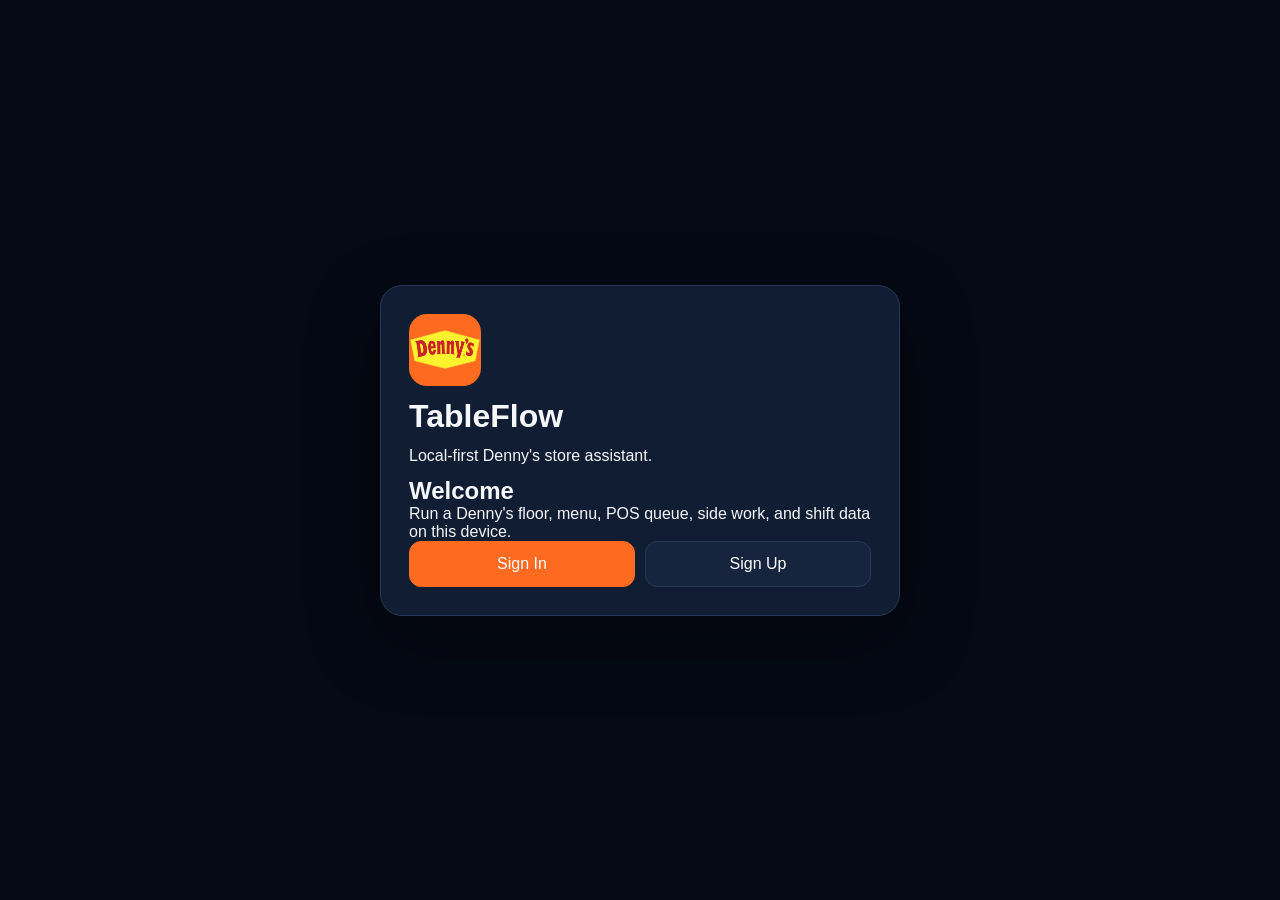
==== commit 33f97342: "Version 0.3.1 uploaded" ====
--- a/index.html
+++ b/index.html
@@ -7,6 +7,7 @@
   <title>TableFlow</title>
 
   <link rel="stylesheet" href="style.css" />
+  <link rel="icon" href="data:," />
 
   <!-- PWA / Installable App -->
   <link rel="manifest" href="manifest.json">
@@ -22,14 +23,14 @@
   <meta name="format-detection" content="telephone=no">
 
   <!-- Optional -->
-  <meta name="description" content="TableFlow Restaurant Server Assistant">
+  <meta name="description" content="TableFlow Denny's Store Assistant">
 </head>
 
 <body>
 
   <div class="loading-screen" id="loadingScreen">
     <div class="loading-card">
-      <div class="brand-icon">TF</div>
+      <div class="brand-icon" id="loadingBrandLogo">TF</div>
       <h1>TableFlow</h1>
       <p id="loadingMessage">Loading your floor plan...</p>
       <div class="loader-bar"><span></span></div>
@@ -43,7 +44,7 @@
       </div>
 
       <h1 id="authAppName">TableFlow</h1>
-      <p id="authSubtitle">Local-first restaurant server assistant.</p>
+      <p id="authSubtitle">Local-first Denny's store assistant.</p>
 
       <div id="authPanel"></div>
     </div>
@@ -89,7 +90,7 @@
 
         <div>
           <h1 id="shellAppName">TableFlow</h1>
-          <p id="shellRestaurantName">Local Server Assistant</p>
+          <p id="shellRestaurantName">Denny's Store Assistant</p>
         </div>
       </div>
 
@@ -100,12 +101,12 @@
         <button class="nav-item" data-view="menueditor" type="button">Menu Editor</button>
         <button class="nav-item" data-view="orders" type="button">Orders</button>
         <button class="nav-item" data-view="pos" type="button">POS Queue</button>
-        <button class="nav-item" data-view="stations" type="button">Stations</button>
+        <button class="nav-item" data-view="stations" type="button">Window</button>
         <button class="nav-item" data-view="sidework" type="button">Side Work</button>
         <button class="nav-item" data-view="messages" type="button">Messages</button>
         <button class="nav-item" data-view="analytics" type="button">Analytics</button>
         <button class="nav-item" data-view="gm" type="button">General Manager</button>
-        <button class="nav-item" data-view="profile" type="button">User Profile</button>
+        <button class="nav-item" data-view="profile" type="button">Profile</button>
         <button class="nav-item" data-view="settings" type="button">Settings</button>
       </nav>
       <div class="station-card">
@@ -123,12 +124,13 @@
         </div>
         <div class="topbar-actions">
           <span id="currentTime">--:--</span>
+          <button class="icon-btn" id="lockAppButton" type="button">Lock</button>
           <button class="icon-btn" id="editModeButton" type="button">Floor Editing</button>
-          <button class="icon-btn alert-button" id="alertsButton" type="button">Alerts <span id="alertCount">0</span></button>
-          <button class="icon-btn" id="messagesTopButton" type="button">Messages</button>
-          <button class="icon-btn" data-view="profile" type="button">Profile</button>
         </div>
       </header>
+      <button class="notification-bubble hidden" id="alertsButton" type="button" aria-label="Open service notifications">
+        <span id="alertCount">0</span>
+      </button>
 
       <div class="recovery-banner hidden" id="recoveryBanner"></div>
 
@@ -144,15 +146,16 @@
 
           <section class="view-panel" id="floorView" data-panel="floor">
             <div class="service-toolbar">
-              <button class="primary" id="quickSeatButton" type="button">Seat Party</button>
+              <button class="primary" id="quickSeatButton" type="button">Seat Table</button>
               <button class="primary" id="startTableButton" type="button">Start Table</button>
               <button id="openMenuButton" type="button">Open Menu</button>
               <button id="sendDrinksButton" type="button">Send Drink Round</button>
               <button id="guestCheckTopButton" type="button">Guest Check</button>
               <button id="openFloorEditorButton" type="button">Floor Editing</button>
             </div>
+            <div class="floor-overview" id="floorOverview"></div>
             <div class="mobile-floor-list" id="mobileFloorList"></div>
-            <section class="floor-plan" id="floorPlan" aria-label="Restaurant floor plan">
+            <section class="floor-plan" id="floorPlan" aria-label="Denny's floor layout">
               <div class="floor-canvas" id="floorCanvas"></div>
             </section>
           </section>
@@ -275,10 +278,9 @@
 
           <section class="view-panel" id="stationsView" data-panel="stations">
             <div class="section-header">
-              <h3>Stations</h3>
-              <p>Prep alerts and server sections.</p>
-            </div>
-            <div class="alert-list" id="notificationList"></div>
+              <h3>Window</h3>
+              <p>Prep stations and server sections.</p>
+            </div>
             <div class="cards-grid" id="stationsList"></div>
           </section>
 
@@ -356,9 +358,10 @@
           <section class="view-panel" id="settingsView" data-panel="settings">
             <div class="section-header">
               <h3>Settings</h3>
-              <p>Local-only storage, notifications, theme, backup, and import/export.</p>
-            </div>
-            <div class="settings-grid">
+              <p>Denny's store setup, local data, account, and device preferences.</p>
+            </div>
+            <div id="settingsPanel"></div>
+            <div class="settings-grid legacy-settings hidden" aria-hidden="true">
               <div class="settings-card">
                 <h4>App Settings</h4>
                 <label class="switch-row"><input id="themeToggle" type="checkbox" /> Light mode</label>
@@ -391,9 +394,9 @@
                 <button id="logoutSettingsButton" type="button">Log Out</button>
               </div>
               <div class="settings-card">
-                <h4>Restaurant Branding</h4>
+                <h4>Store Branding</h4>
                 <div class="form-grid">
-                  <label class="field"><span>Restaurant / store name</span><input id="brandingRestaurantNameInput" /></label>
+                  <label class="field"><span>Denny's store name</span><input id="brandingRestaurantNameInput" /></label>
                   <label class="field"><span>Store number</span><input id="brandingStoreNumberInput" /></label>
                   <label class="field"><span>App display name</span><input id="brandingAppNameInput" /></label>
                   <label class="field"><span>Primary color</span><input id="brandingPrimaryInput" type="color" /></label>
@@ -468,7 +471,7 @@
                 <div class="button-row">
                   <button class="primary" id="exportAllButton" type="button">Export All Data</button>
                   <button id="importAllButton" type="button">Import All Data</button>
-                  <button id="exportRestaurantButton" type="button">Export Restaurant Data</button>
+                  <button id="exportRestaurantButton" type="button">Export Store Data</button>
                   <button id="exportBrandingButton" type="button">Export Branding</button>
                   <button id="importBrandingButton" type="button">Import Branding</button>
                   <input id="importAllInput" type="file" accept=".json,application/json" hidden />
@@ -501,15 +504,15 @@
           <section class="view-panel" id="gmView" data-panel="gm">
             <div class="section-header">
               <h3>General Manager</h3>
-              <p>Setup tools for restaurant configuration. This page stays separate from active service.</p>
+              <p>Setup tools for Denny's store configuration. This page stays separate from active service.</p>
             </div>
             <div id="gmPanel"></div>
           </section>
 
           <section class="view-panel" id="profileView" data-panel="profile">
             <div class="section-header">
-              <h3>User Profile</h3>
-              <p>Mock local shift login. No backend or real authentication.</p>
+              <h3>Profile</h3>
+              <p>Employee shift status, assigned tables, and quick actions.</p>
             </div>
             <div id="profilePanel"></div>
           </section>
@@ -526,6 +529,7 @@
     <button data-view="orders" type="button">Orders</button>
     <button data-view="sidework" type="button">Side Work</button>
     <button data-view="messages" type="button">Messages</button>
+    <button data-view="profile" type="button">Profile</button>
     <button data-view="gm" type="button">GM</button>
     <button data-view="settings" type="button">Settings</button>
   </nav>
@@ -547,9 +551,13 @@
       <button class="nav-item" data-view="floor" type="button">Floor</button>
       <button class="nav-item" data-view="pos" type="button">POS Queue</button>
       <button class="nav-item" data-view="orders" type="button">Orders</button>
+      <button class="nav-item" data-view="stations" type="button">Window</button>
       <button class="nav-item" data-view="sidework" type="button">Side Work</button>
       <button class="nav-item" data-view="messages" type="button">Messages</button>
       <button class="nav-item" data-view="gm" type="button">General Manager</button>
+      <button class="nav-item" data-view="flooreditor" type="button">Floor Editor</button>
+      <button class="nav-item" data-view="menueditor" type="button">Menu Editor</button>
+      <button class="nav-item" data-view="developer" type="button">Developer Tools</button>
       <button class="nav-item" data-view="settings" type="button">Settings</button>
       <button class="nav-item" data-view="profile" type="button">Profile</button>
     </nav>
--- a/style.css
+++ b/style.css
@@ -16,6 +16,10 @@
   --pink: #bf4081;
   --gray: #4b5668;
   --red: #9c2d2d;
+  --glass-bg: rgba(255,255,255,.08);
+  --glass-border: rgba(255,255,255,.16);
+  --glass-blur: 10px;
+  --glass-shadow: 0 14px 36px rgba(0,0,0,.28);
 }
 
 body.light-mode {
@@ -34,6 +38,7 @@
   font-family: Arial, sans-serif;
   background: var(--bg);
   color: var(--text);
+  letter-spacing: 0;
 }
 button, input, select, textarea { font: inherit; }
 button {
@@ -44,9 +49,13 @@
   color: #fff;
   padding: 10px 12px;
   cursor: pointer;
+  transition: transform .16s ease, border-color .16s ease, background .16s ease, box-shadow .16s ease;
 }
 body.light-mode button { background: #e9eef6; color: var(--text); }
-button:hover { border-color: var(--primary); }
+button:hover { border-color: var(--primary); transform: translateY(-1px); }
+button:active { transform: translateY(0) scale(.98); }
+.danger, button.danger { border-color: var(--danger); background: #7f1d1d; color: #fff; }
+.secondary, button.secondary { background: var(--panel-2); color: var(--text); }
 button:disabled {
   cursor: not-allowed;
   opacity: .48;
@@ -258,11 +267,12 @@
   padding: 6px 8px;
   font-size: 11px;
 }
-.station-card, .settings-card, .order-card, .station-summary, .alert-card, .pos-queue-card, .profile-card-local {
-  border: 1px solid var(--line);
-  border-radius: 16px;
+.station-card, .settings-card, .order-card, .station-summary, .alert-card, .pos-queue-card, .profile-card-local, .section-card, .profile-card {
+  border: 1px solid var(--line);
+  border-radius: 14px;
   background: var(--panel);
   padding: 16px;
+  box-shadow: 0 10px 30px rgba(0,0,0,.12);
 }
 .station-card p, .station-card h3 { margin: 0 0 8px; }
 .profile-avatar {
@@ -301,6 +311,40 @@
   border-radius: 999px;
   background: var(--primary);
 }
+.notification-bubble {
+  position: fixed;
+  top: calc(16px + env(safe-area-inset-top));
+  left: calc(16px + env(safe-area-inset-left));
+  z-index: 94;
+  display: grid;
+  place-items: center;
+  width: 52px;
+  height: 52px;
+  min-height: 52px;
+  padding: 0;
+  border-radius: 50%;
+  border: 1px solid rgba(255,255,255,.28);
+  background: rgba(215, 25, 32, .94);
+  color: #fff;
+  box-shadow: 0 16px 45px rgba(215,25,32,.35);
+  backdrop-filter: blur(16px);
+}
+.notification-bubble span {
+  display: grid;
+  place-items: center;
+  min-width: 24px;
+  height: 24px;
+  border-radius: 999px;
+  background: #fff;
+  color: #991b1b;
+  font-weight: 900;
+  font-size: 12px;
+}
+.notification-bubble.pulse { animation: notifyPulse 1.5s ease-in-out infinite; }
+@keyframes notifyPulse {
+  0%, 100% { transform: scale(1); box-shadow: 0 16px 45px rgba(215,25,32,.35), 0 0 0 0 rgba(215,25,32,.36); }
+  50% { transform: scale(1.05); box-shadow: 0 18px 50px rgba(215,25,32,.42), 0 0 0 10px rgba(215,25,32,.08); }
+}
 .recovery-banner {
   border: 1px solid #9a6c18;
   border-radius: 14px;
@@ -317,7 +361,7 @@
 .tablet-workspace { max-width: 1500px; margin: 0 auto; }
 .main-panel { min-width: 0; display: grid; gap: 16px; }
 .view-panel { display: none; }
-.view-panel.active { display: block; }
+.view-panel.active { display: block; animation: pageIn .2s ease-out; }
 .section-header { margin-bottom: 14px; }
 .section-header h3, .section-header p { margin: 0 0 4px; }
 
@@ -355,6 +399,34 @@
   display: none;
   gap: 14px;
 }
+.floor-overview { display: grid; gap: 10px; margin-bottom: 12px; }
+.floor-status-strip {
+  display: grid;
+  grid-template-columns: repeat(auto-fit, minmax(130px, 1fr));
+  gap: 10px;
+}
+.floor-status-strip div,
+.floor-legend {
+  border: 1px solid var(--line);
+  border-radius: 14px;
+  background: var(--panel);
+  padding: 12px;
+}
+.floor-status-strip span,
+.floor-legend span { color: var(--muted); font-size: 12px; }
+.floor-status-strip strong { display: block; margin-top: 4px; font-size: 24px; }
+.floor-legend { display: flex; gap: 12px; flex-wrap: wrap; align-items: center; }
+.legend-dot {
+  display: inline-block;
+  width: 10px;
+  height: 10px;
+  margin-right: 6px;
+  border-radius: 50%;
+  background: var(--green);
+}
+.legend-dot.seated { background: var(--yellow); }
+.legend-dot.waiting { background: var(--blue); }
+.legend-dot.mine { background: var(--secondary); box-shadow: 0 0 0 4px rgba(249,200,14,.22); }
 .mobile-floor-section {
   display: grid;
   gap: 10px;
@@ -479,6 +551,13 @@
 .object-station { background: #23435f; border-style: dashed; }
 .booth-4, .booth-2, .half-booth, .corner-booth { border-radius: 20px 20px 10px 10px; }
 .round-booth-5, .bar-seat { border-radius: 999px; }
+.layout-object.mine-table,
+.mobile-table-card.mine-table {
+  outline: 3px solid rgba(255,255,255,.42);
+  outline-offset: 3px;
+  box-shadow: 0 0 0 5px rgba(255, 200, 14, .22), 0 12px 26px rgba(0,0,0,.28);
+}
+.mine-badge { background: rgba(249,200,14,.9); color: #241205; }
 .status-open, .status-reset { background: var(--green); }
 .status-seated, .status-greeted { background: var(--yellow); }
 .status-drinks-ordered, .status-drinks-served { background: var(--blue); }
@@ -559,6 +638,10 @@
   padding: 7px 10px;
   color: var(--text);
 }
+.status-chip.ok { border-color: var(--green); background: rgba(31,122,67,.2); }
+.status-chip.danger { border-color: var(--danger); background: rgba(190,18,60,.18); }
+.status-chip.success { border-color: var(--green); background: rgba(31,122,67,.22); color: #c8f7d5; }
+.chip-row { display: flex; flex-wrap: wrap; gap: 8px; margin-top: 10px; }
 .status-chip.mini {
   display: inline-block;
   padding: 3px 8px;
@@ -629,6 +712,62 @@
   grid-template-columns: repeat(auto-fit, minmax(220px, 1fr));
   gap: 12px;
 }
+.pos-queue-list { grid-template-columns: 1fr; }
+.pos-queue-summary {
+  display: grid;
+  grid-template-columns: repeat(auto-fit, minmax(140px, 1fr));
+  gap: 10px;
+}
+.pos-queue-summary div {
+  border: 1px solid var(--line);
+  border-radius: 14px;
+  background: var(--panel);
+  padding: 14px;
+}
+.pos-queue-summary span { color: var(--muted); font-size: 12px; }
+.pos-queue-summary strong { display: block; margin-top: 6px; font-size: 26px; }
+.pos-queue-board {
+  display: grid;
+  grid-template-columns: repeat(auto-fit, minmax(280px, 1fr));
+  gap: 12px;
+}
+.pos-card-top {
+  display: flex;
+  align-items: center;
+  gap: 10px;
+}
+.pos-card-top h4 small { color: var(--muted); font-weight: 700; }
+.pos-status-dot {
+  width: 14px;
+  height: 14px;
+  flex: 0 0 14px;
+  border-radius: 50%;
+  background: var(--primary);
+  box-shadow: 0 0 0 4px rgba(255,106,33,.16);
+}
+.pos-status-dot.waiting-for-food { background: var(--blue); }
+.pos-status-dot.food-ready { background: var(--orange); }
+.pos-status-dot.delivered,
+.pos-status-dot.completed { background: var(--green); }
+.pos-status-dot.drink { background: var(--secondary); }
+.pos-item-name { font-size: 18px; font-weight: 900; }
+.pos-meta-row {
+  display: flex;
+  justify-content: space-between;
+  gap: 10px;
+  color: var(--muted);
+}
+.pos-meta-row strong { color: var(--text); }
+.pos-mods {
+  border-top: 1px solid var(--line);
+  padding-top: 8px;
+}
+.pos-action-grid {
+  display: grid;
+  grid-template-columns: repeat(5, minmax(0, 1fr));
+  gap: 8px;
+}
+.pos-action-grid button { min-height: 38px; padding: 7px 8px; font-size: 12px; }
 .menu-item-card {
   display: grid;
   gap: 6px;
@@ -712,6 +851,102 @@
   border: 1px solid rgba(255,255,255,.35);
   border-radius: 999px;
 }
+.settings-category-grid {
+  display: grid;
+  grid-template-columns: repeat(auto-fit, minmax(230px, 1fr));
+  gap: 14px;
+}
+.settings-category-card {
+  display: grid;
+  grid-template-columns: auto 1fr;
+  gap: 8px 12px;
+  align-items: center;
+  min-height: 118px;
+  text-align: left;
+  background: var(--panel);
+}
+.settings-category-card small {
+  grid-column: 2;
+  color: var(--muted);
+  line-height: 1.35;
+}
+.settings-card-icon {
+  display: grid;
+  place-items: center;
+  width: 44px;
+  height: 44px;
+  border-radius: 12px;
+  background: rgba(255,255,255,.1);
+  color: var(--accent);
+  font-weight: 900;
+}
+.settings-subpage,
+.profile-layout { display: grid; gap: 14px; }
+.page-header {
+  display: flex;
+  align-items: center;
+  gap: 14px;
+  border: 1px solid var(--line);
+  border-radius: 14px;
+  background: var(--panel);
+  padding: 14px;
+}
+.page-header h3, .page-header p,
+.section-card h4, .section-card p,
+.employee-profile-card h3, .employee-profile-card p { margin: 0 0 4px; }
+.action-row {
+  display: flex;
+  align-items: center;
+  justify-content: space-between;
+  gap: 12px;
+  min-height: 46px;
+  border-top: 1px solid var(--line);
+  color: var(--muted);
+}
+.action-row strong { color: var(--text); }
+.quick-action-grid {
+  display: grid;
+  grid-template-columns: repeat(auto-fit, minmax(140px, 1fr));
+  gap: 10px;
+}
+.employee-profile-card { display: flex; align-items: center; gap: 16px; }
+.empty-state {
+  border: 1px dashed var(--line);
+  border-radius: 12px;
+  padding: 18px;
+  color: var(--muted);
+  text-align: center;
+}
+.storage-note {
+  border-left: 4px solid var(--primary);
+  padding: 10px 12px;
+  background: var(--panel-2);
+  border-radius: 10px;
+}
+.integration-grid {
+  display: grid;
+  grid-template-columns: repeat(auto-fit, minmax(170px, 1fr));
+  gap: 10px;
+}
+.integration-tile {
+  display: grid;
+  gap: 6px;
+  border: 1px solid var(--line);
+  border-radius: 12px;
+  background: var(--panel-2);
+  padding: 12px;
+}
+.integration-tile span { color: var(--muted); }
+.cloud-sync-card { gap: 14px; }
+.sync-status-row {
+  display: flex;
+  flex-wrap: wrap;
+  align-items: center;
+  gap: 8px 12px;
+  color: var(--muted);
+  font-size: 13px;
+}
+.danger-note { color: #fecaca; }
 .guest-check-logo {
   display: grid;
   place-items: center;
@@ -1259,10 +1494,12 @@
   min-width: 220px;
   border: 1px solid var(--line);
   border-radius: 14px;
-  background: var(--panel);
+  background: color-mix(in srgb, var(--panel) 96%, #000 4%);
   padding: 8px;
-  box-shadow: 0 18px 44px rgba(0,0,0,.35);
-}
+  box-shadow: 0 18px 44px rgba(0,0,0,.48);
+  backdrop-filter: blur(18px);
+}
+body.theme-ios-glass .context-menu { background: rgba(15, 23, 42, .96); border-color: rgba(255,255,255,.32); }
 .context-menu button {
   justify-content: flex-start;
   text-align: left;
@@ -1277,6 +1514,7 @@
   border-radius: 18px;
   background: var(--panel);
   padding: 18px;
+  animation: modalIn .2s ease-out;
 }
 .modal-actions {
   display: grid;
@@ -1319,8 +1557,9 @@
 }
 .toast {
   position: fixed;
-  right: 18px;
-  bottom: 18px;
+  top: calc(14px + env(safe-area-inset-top));
+  left: 50%;
+  transform: translateX(-50%);
   z-index: 90;
   border: 1px solid var(--line);
   border-radius: 14px;
@@ -1328,6 +1567,7 @@
   color: #fff;
   padding: 12px 14px;
   box-shadow: 0 12px 28px rgba(0,0,0,.35);
+  animation: toastDown .24s ease-out;
 }
 .tester-toggle {
   position: fixed;
@@ -1453,6 +1693,16 @@
   .sidework-grid { grid-template-columns: 1fr; }
   .home-hero, .table-dashboard-header, .flow-header { align-items: stretch; flex-direction: column; }
   .party-size-grid { grid-template-columns: repeat(2, 1fr); }
+  .modal-backdrop { padding: 0; align-items: end; }
+  .modal-card {
+    width: 100%;
+    max-height: 94vh;
+    border-radius: 20px 20px 0 0;
+    padding-bottom: calc(18px + env(safe-area-inset-bottom));
+  }
+  .menu-grid, .dashboard-menu-grid { grid-template-columns: repeat(2, minmax(0, 1fr)); }
+  .pos-action-grid { grid-template-columns: repeat(2, minmax(0, 1fr)); }
+  .pos-queue-board { grid-template-columns: 1fr; }
   .bottom-nav { display: none; }
   .mobile-nav-toggle {
     position: fixed;
@@ -1511,3 +1761,48 @@
   from { transform: translateX(100%); }
   to { transform: translateX(0); }
 }
+
+@keyframes pageIn {
+  from { opacity: 0; transform: translateY(8px); }
+  to { opacity: 1; transform: translateY(0); }
+}
+@keyframes modalIn {
+  from { opacity: 0; transform: translateY(12px) scale(.98); }
+  to { opacity: 1; transform: translateY(0) scale(1); }
+}
+@keyframes toastDown {
+  from { opacity: 0; transform: translate(-50%, -12px); }
+  to { opacity: 1; transform: translate(-50%, 0); }
+}
+
+.theme-ios-glass {
+  background:
+    radial-gradient(circle at top left, rgba(10,132,255,.24), transparent 32%),
+    radial-gradient(circle at bottom right, rgba(255,159,10,.16), transparent 30%),
+    var(--bg);
+}
+.theme-ios-glass .station-card,
+.theme-ios-glass .settings-card,
+.theme-ios-glass .section-card,
+.theme-ios-glass .profile-card,
+.theme-ios-glass .order-card,
+.theme-ios-glass .pos-queue-card,
+.theme-ios-glass .alert-card,
+.theme-ios-glass .topbar,
+.theme-ios-glass .service-toolbar,
+.theme-ios-glass .modal-card,
+.theme-ios-glass .mobile-nav-drawer,
+.theme-ios-glass .bottom-nav {
+  border-color: var(--glass-border);
+  background: var(--glass-bg);
+  box-shadow: var(--glass-shadow);
+  backdrop-filter: blur(var(--glass-blur));
+}
+
+@media (prefers-reduced-motion: reduce) {
+  *, *::before, *::after {
+    animation-duration: .01ms !important;
+    transition-duration: .01ms !important;
+    scroll-behavior: auto !important;
+  }
+}
